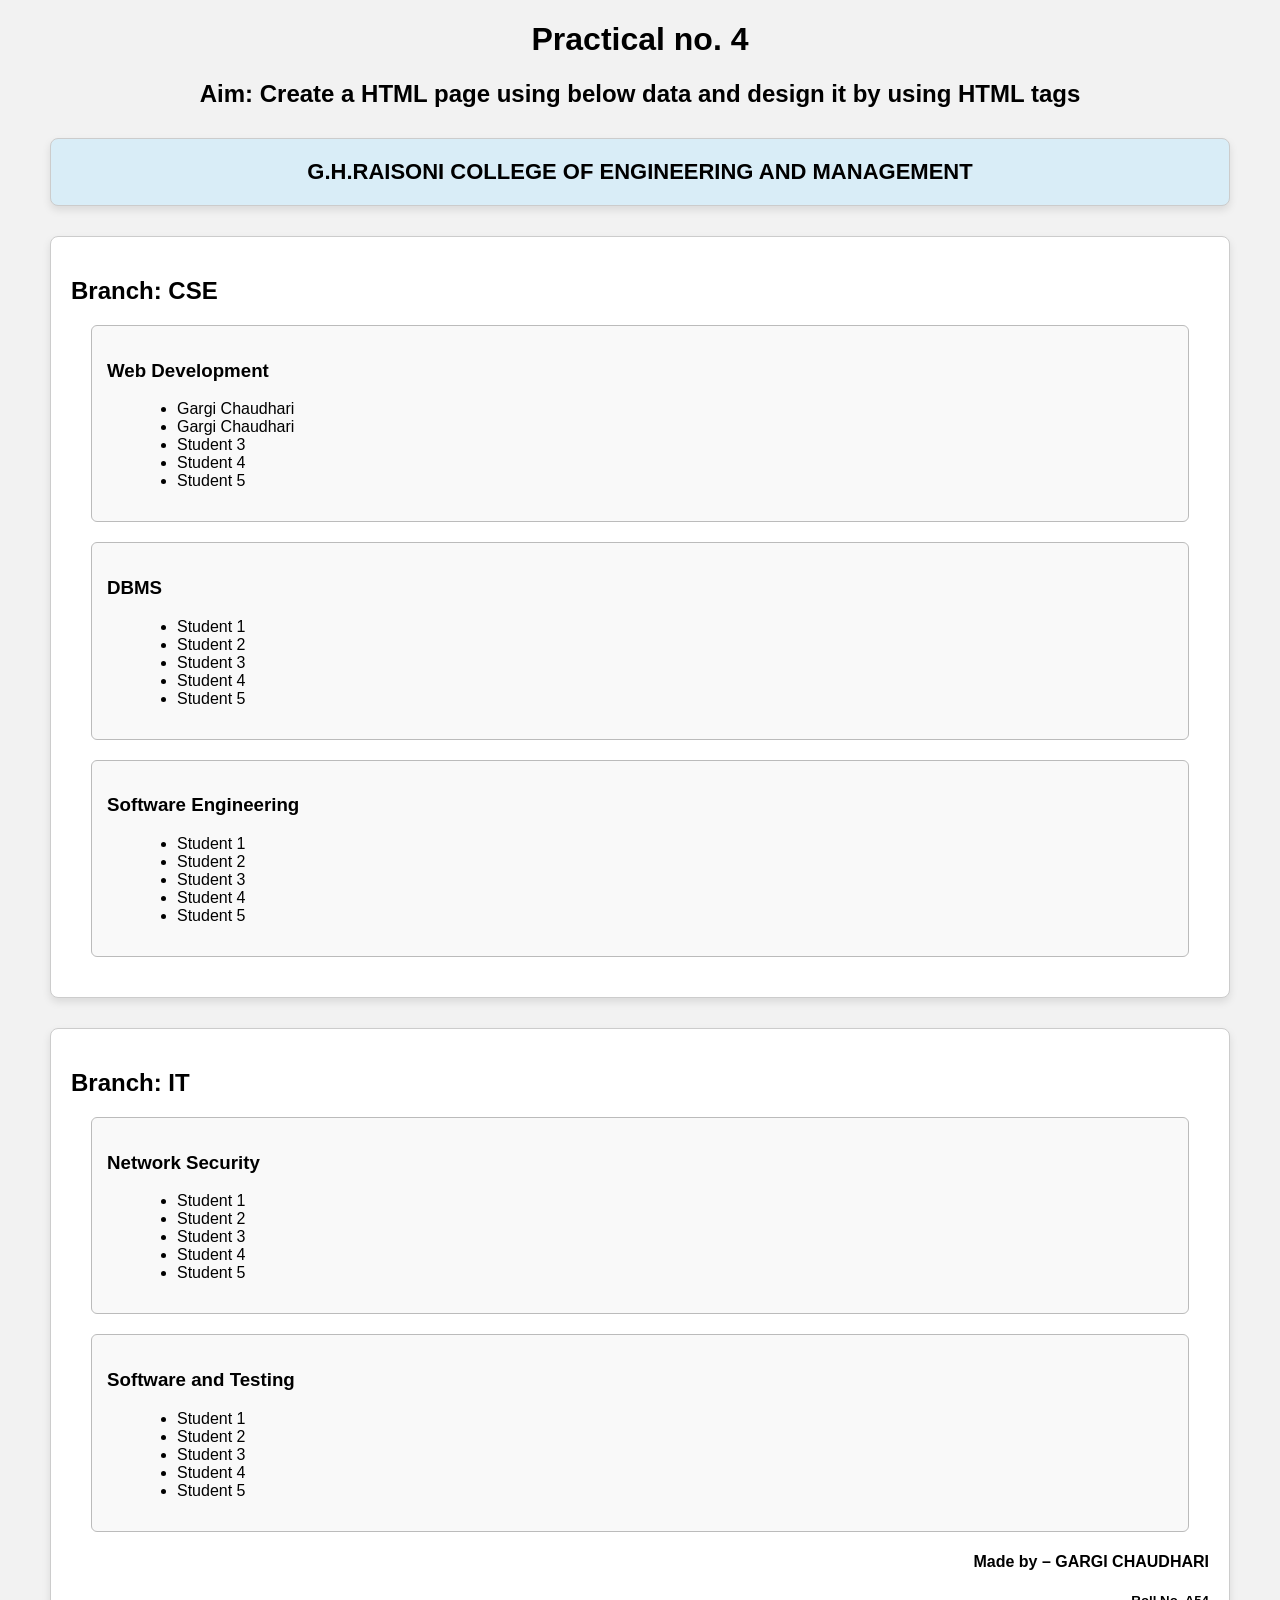
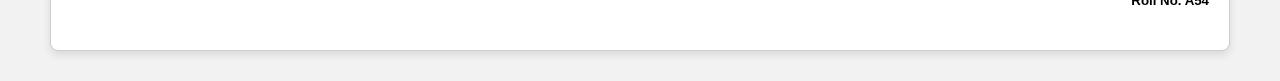
==== WT P4.html @ 2a692013 "Initial lane-based layout using HTML and CSS" ====
<!DOCTYPE html>
<html>
<head>
    <title>WT P4</title>
    <center>
        <h1>Practical no. 4</h1>
        <h2>Aim: Create a HTML page using below data and design it by using HTML tags</h2>
    </center>
    <style>
    body {
        font-family: Arial, sans-serif;
        background-color: #f2f2f2; /* page background */
        margin: 20px;
    }

    .lane {
        background-color: #ffffff; /* lane color */
        border: 1px solid #ccc;
        padding: 20px;
        margin: 30px;
        box-shadow: 0px 4px 8px rgba(0, 0, 0, 0.1); /* lift effect */
        border-radius: 8px; /* smooth edges */
    }

    .center {
        text-align: center;
        font-size: 22px;
        font-weight: bold;
        background-color: #d9edf7; /* different color for college name */
    }

    .branch {
        background-color: #f9f9f9;
        border: 1px solid #bbb;
        padding: 15px;
        margin: 20px;
        border-radius: 6px;
    }

    ul {
        margin-left: 30px;
    }
</style>

</head>

<body>
    <div class="lane center">
        G.H.RAISONI COLLEGE OF ENGINEERING AND MANAGEMENT
    </div>

    <div class="lane">
        <h2>Branch: CSE</h2>
        <div class="branch">
            <h3>Web Development</h3>
            <ul class="subject">
                <li>Gargi Chaudhari</li>
                <li>Gargi Chaudhari</li>
                <li>Student 3</li>
                <li>Student 4</li>
                <li>Student 5</li>
            </ul>
        </div>

        <div class="branch">
            <h3>DBMS</h3>
            <ul class="subject">
                <li>Student 1</li>
                <li>Student 2</li>
                <li>Student 3</li>
                <li>Student 4</li>
                <li>Student 5</li>
            </ul>
        </div>

        <div class="branch">
            <h3>Software Engineering</h3>
            <ul class="subject">
                <li>Student 1</li>
                <li>Student 2</li>
                <li>Student 3</li>
                <li>Student 4</li>
                <li>Student 5</li>
            </ul>
        </div>
    </div>

    <div class="lane">
        <h2>Branch: IT</h2>
        <div class="branch">
            <h3>Network Security</h3>
            <ul class="subject">
                <li>Student 1</li>
                <li>Student 2</li>
                <li>Student 3</li>
                <li>Student 4</li>
                <li>Student 5</li>
            </ul>
        </div>

        <div class="branch">
            <h3>Software and Testing</h3>
            <ul class="subject">
                <li>Student 1</li>
                <li>Student 2</li>
                <li>Student 3</li>
                <li>Student 4</li>
                <li>Student 5</li>
            </ul>
        </div>
        
        <div style="text-align: right;">
          <h4>Made by – GARGI CHAUDHARI</h4>
          <h5>Roll No. A54</h5>
    </div>
</body>
</html>
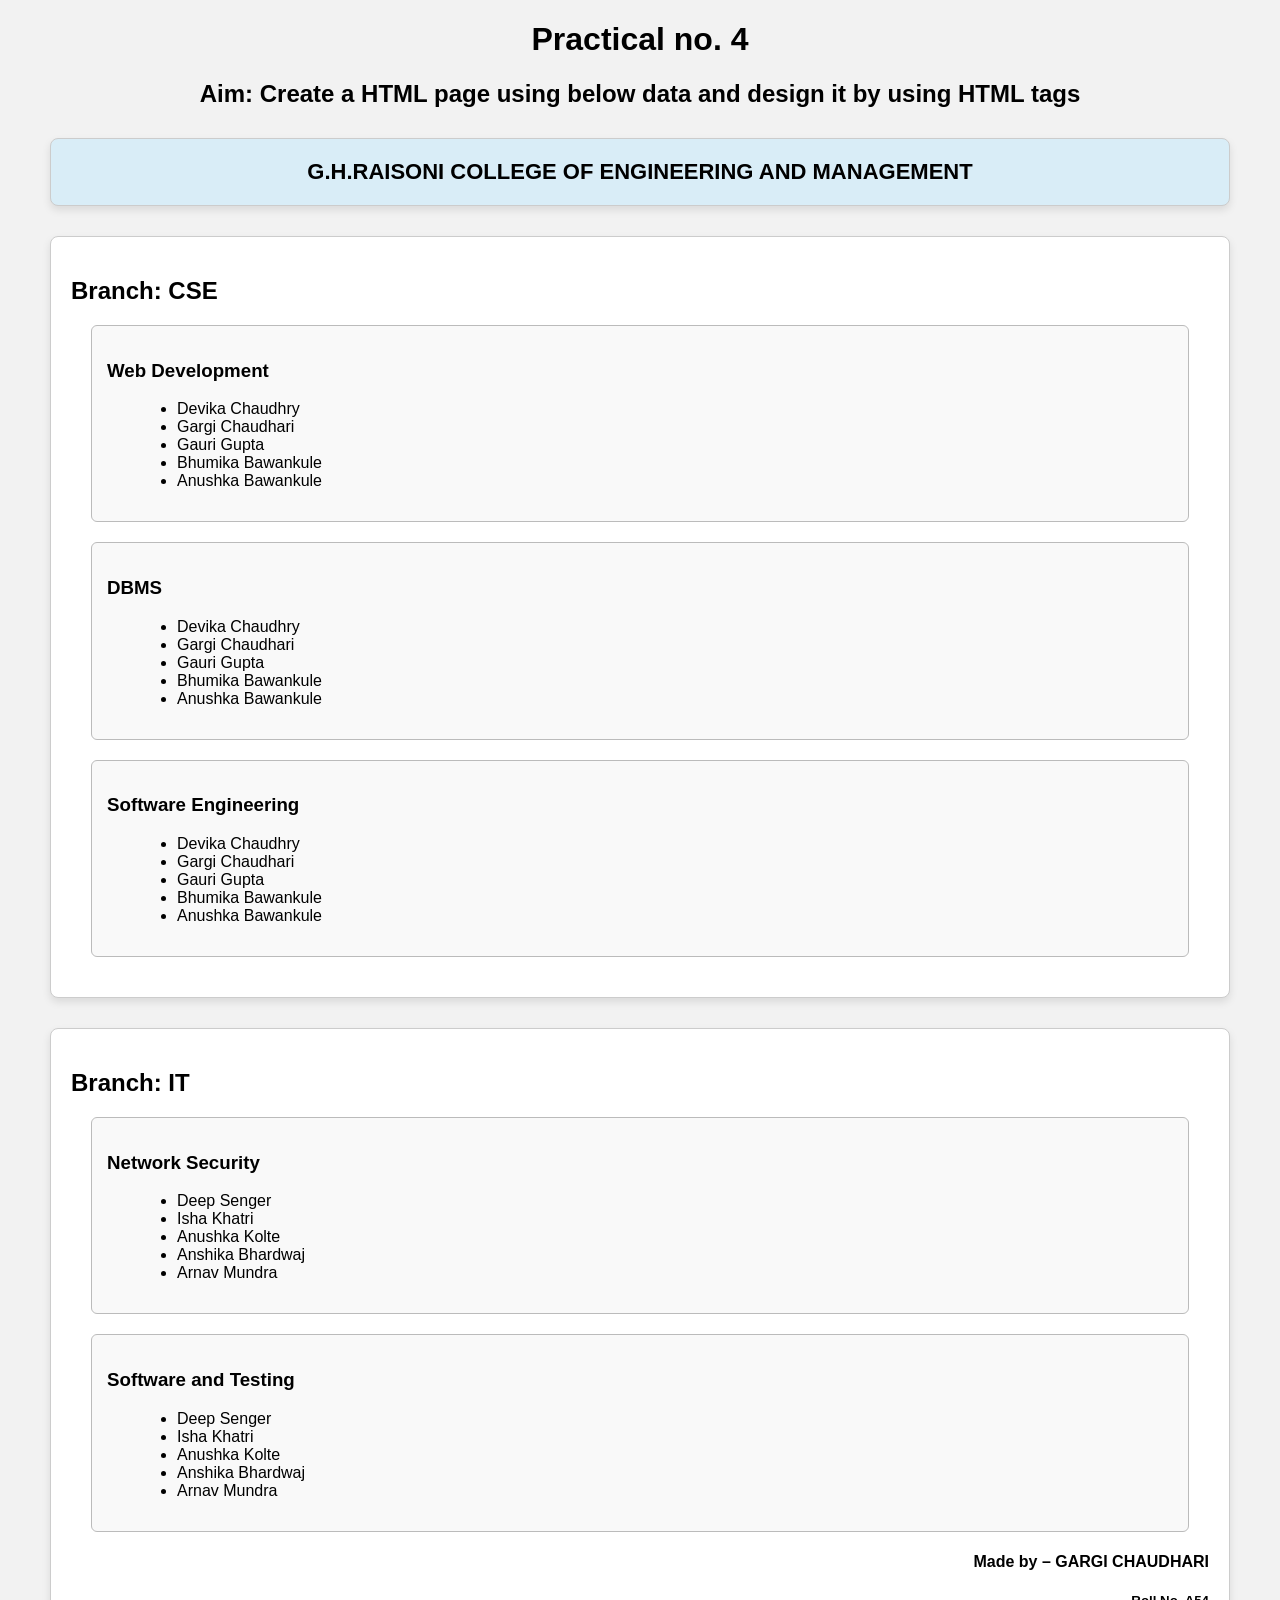
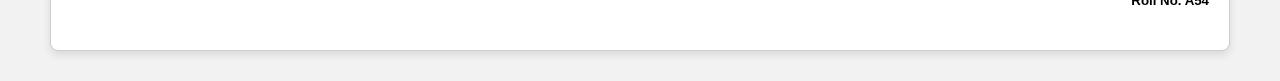
==== commit 9a19b50e: "completed" ====
--- a/WT P4.html
+++ b/WT P4.html
@@ -54,33 +54,33 @@
         <div class="branch">
             <h3>Web Development</h3>
             <ul class="subject">
+                <li>Devika Chaudhry</li>
                 <li>Gargi Chaudhari</li>
-                <li>Gargi Chaudhari</li>
-                <li>Student 3</li>
-                <li>Student 4</li>
-                <li>Student 5</li>
+                <li>Gauri Gupta</li>
+                <li>Bhumika Bawankule</li>
+                <li>Anushka Bawankule</li>
             </ul>
         </div>
 
         <div class="branch">
             <h3>DBMS</h3>
             <ul class="subject">
-                <li>Student 1</li>
-                <li>Student 2</li>
-                <li>Student 3</li>
-                <li>Student 4</li>
-                <li>Student 5</li>
+                <li>Devika Chaudhry</li>
+                <li>Gargi Chaudhari</li>
+                <li>Gauri Gupta</li>
+                <li>Bhumika Bawankule</li>
+                <li>Anushka Bawankule</li>
             </ul>
         </div>
 
         <div class="branch">
             <h3>Software Engineering</h3>
             <ul class="subject">
-                <li>Student 1</li>
-                <li>Student 2</li>
-                <li>Student 3</li>
-                <li>Student 4</li>
-                <li>Student 5</li>
+                <li>Devika Chaudhry</li>
+                <li>Gargi Chaudhari</li>
+                <li>Gauri Gupta</li>
+                <li>Bhumika Bawankule</li>
+                <li>Anushka Bawankule</li>
             </ul>
         </div>
     </div>
@@ -90,22 +90,22 @@
         <div class="branch">
             <h3>Network Security</h3>
             <ul class="subject">
-                <li>Student 1</li>
-                <li>Student 2</li>
-                <li>Student 3</li>
-                <li>Student 4</li>
-                <li>Student 5</li>
+                <li>Deep Senger</li>
+                <li>Isha Khatri</li>
+                <li>Anushka Kolte</li>
+                <li>Anshika Bhardwaj</li>
+                <li>Arnav Mundra</li>
             </ul>
         </div>
 
         <div class="branch">
             <h3>Software and Testing</h3>
             <ul class="subject">
-                <li>Student 1</li>
-                <li>Student 2</li>
-                <li>Student 3</li>
-                <li>Student 4</li>
-                <li>Student 5</li>
+                <li>Deep Senger</li>
+                <li>Isha Khatri</li>
+                <li>Anushka Kolte</li>
+                <li>Anshika Bhardwaj</li>
+                <li>Arnav Mundra</li>
             </ul>
         </div>
         
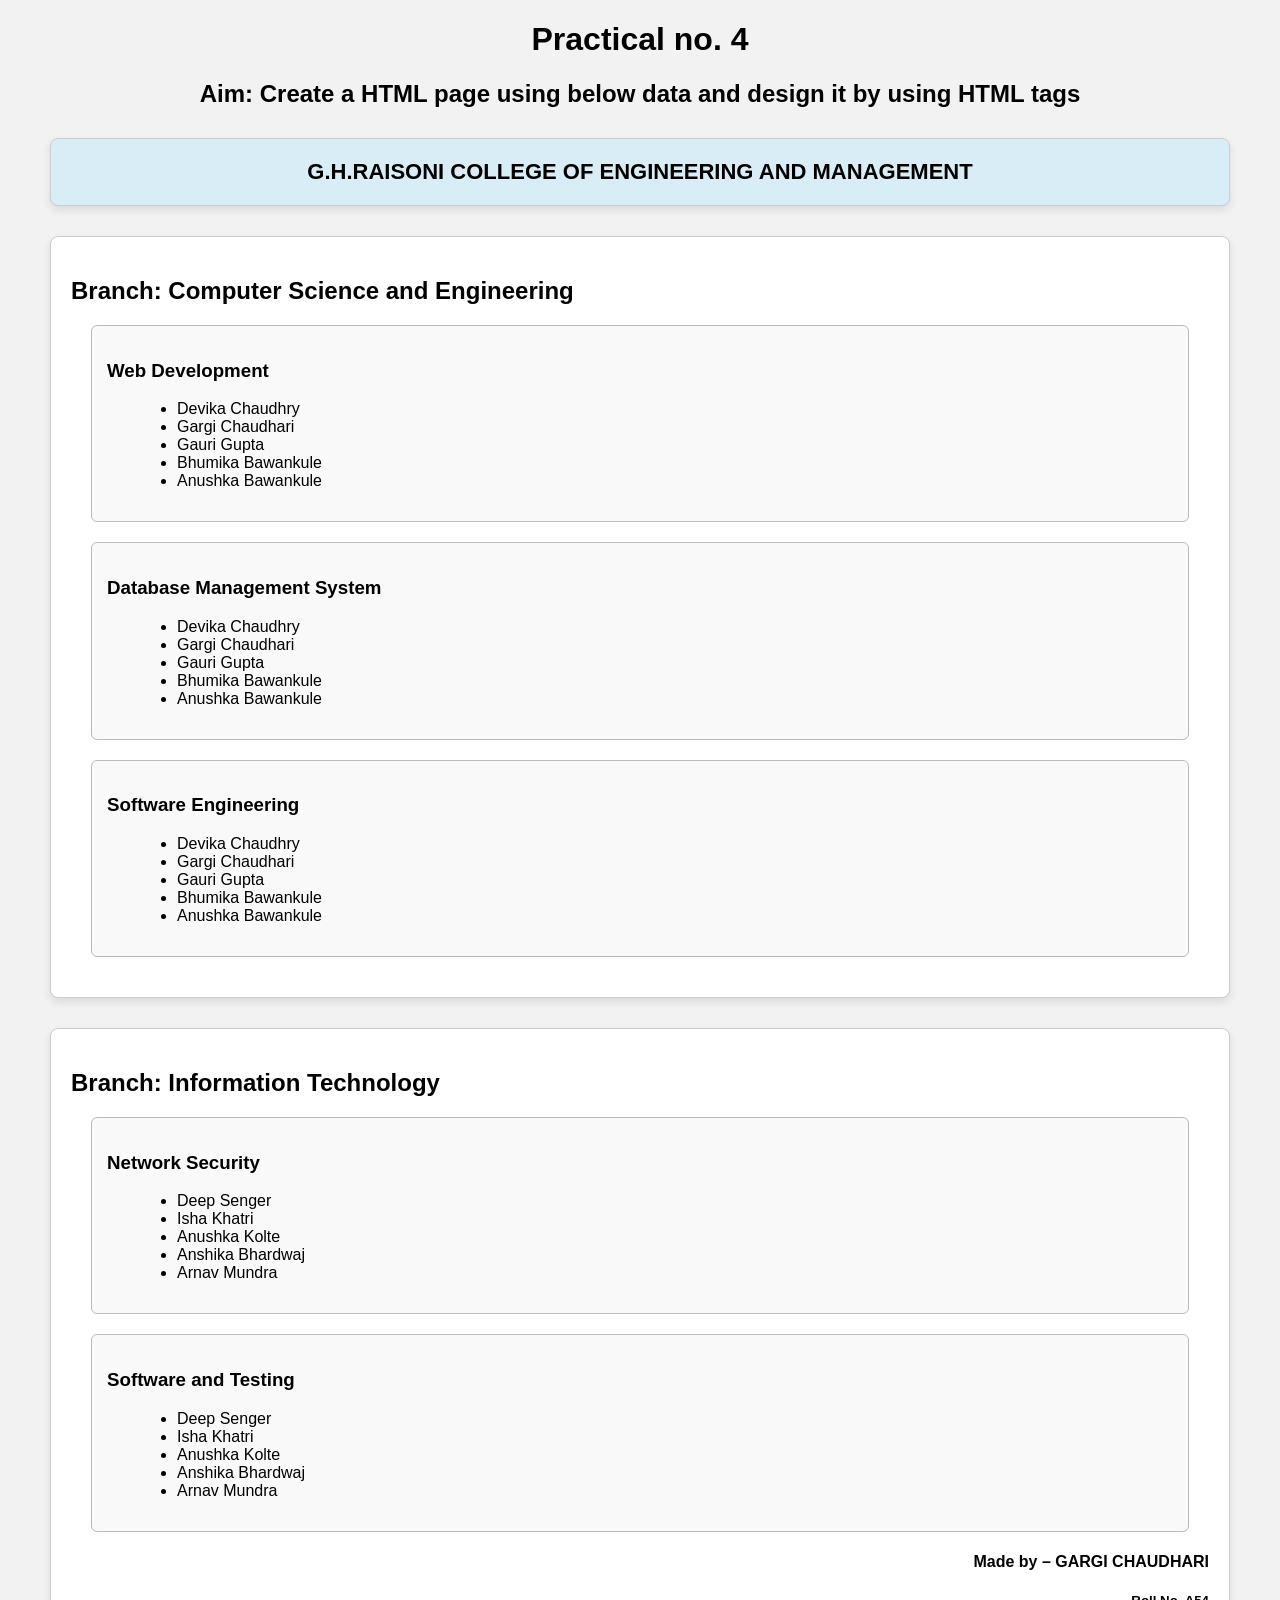
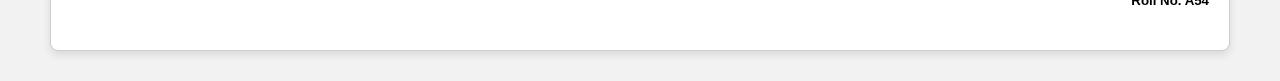
==== commit 41479804: "new index" ====
--- a/WT P4.html
+++ b/WT P4.html
@@ -9,24 +9,24 @@
     <style>
     body {
         font-family: Arial, sans-serif;
-        background-color: #f2f2f2; /* page background */
+        background-color: #f2f2f2;
         margin: 20px;
     }
 
     .lane {
-        background-color: #ffffff; /* lane color */
+        background-color: #ffffff;
         border: 1px solid #ccc;
         padding: 20px;
         margin: 30px;
-        box-shadow: 0px 4px 8px rgba(0, 0, 0, 0.1); /* lift effect */
-        border-radius: 8px; /* smooth edges */
+        box-shadow: 0px 4px 8px rgba(0, 0, 0, 0.1); 
+        border-radius: 8px;
     }
 
     .center {
         text-align: center;
         font-size: 22px;
         font-weight: bold;
-        background-color: #d9edf7; /* different color for college name */
+        background-color: #d9edf7; 
     }
 
     .branch {
@@ -40,17 +40,15 @@
     ul {
         margin-left: 30px;
     }
-</style>
-
+    </style>
 </head>
-
 <body>
     <div class="lane center">
         G.H.RAISONI COLLEGE OF ENGINEERING AND MANAGEMENT
     </div>
 
     <div class="lane">
-        <h2>Branch: CSE</h2>
+        <h2>Branch: Computer Science and Engineering</h2>
         <div class="branch">
             <h3>Web Development</h3>
             <ul class="subject">
@@ -63,7 +61,7 @@
         </div>
 
         <div class="branch">
-            <h3>DBMS</h3>
+            <h3>Database Management System</h3>
             <ul class="subject">
                 <li>Devika Chaudhry</li>
                 <li>Gargi Chaudhari</li>
@@ -86,7 +84,7 @@
     </div>
 
     <div class="lane">
-        <h2>Branch: IT</h2>
+        <h2>Branch: Information Technology</h2>
         <div class="branch">
             <h3>Network Security</h3>
             <ul class="subject">
@@ -112,6 +110,6 @@
         <div style="text-align: right;">
           <h4>Made by – GARGI CHAUDHARI</h4>
           <h5>Roll No. A54</h5>
-    </div>
+        </div>
 </body>
-</html>
+</html>
